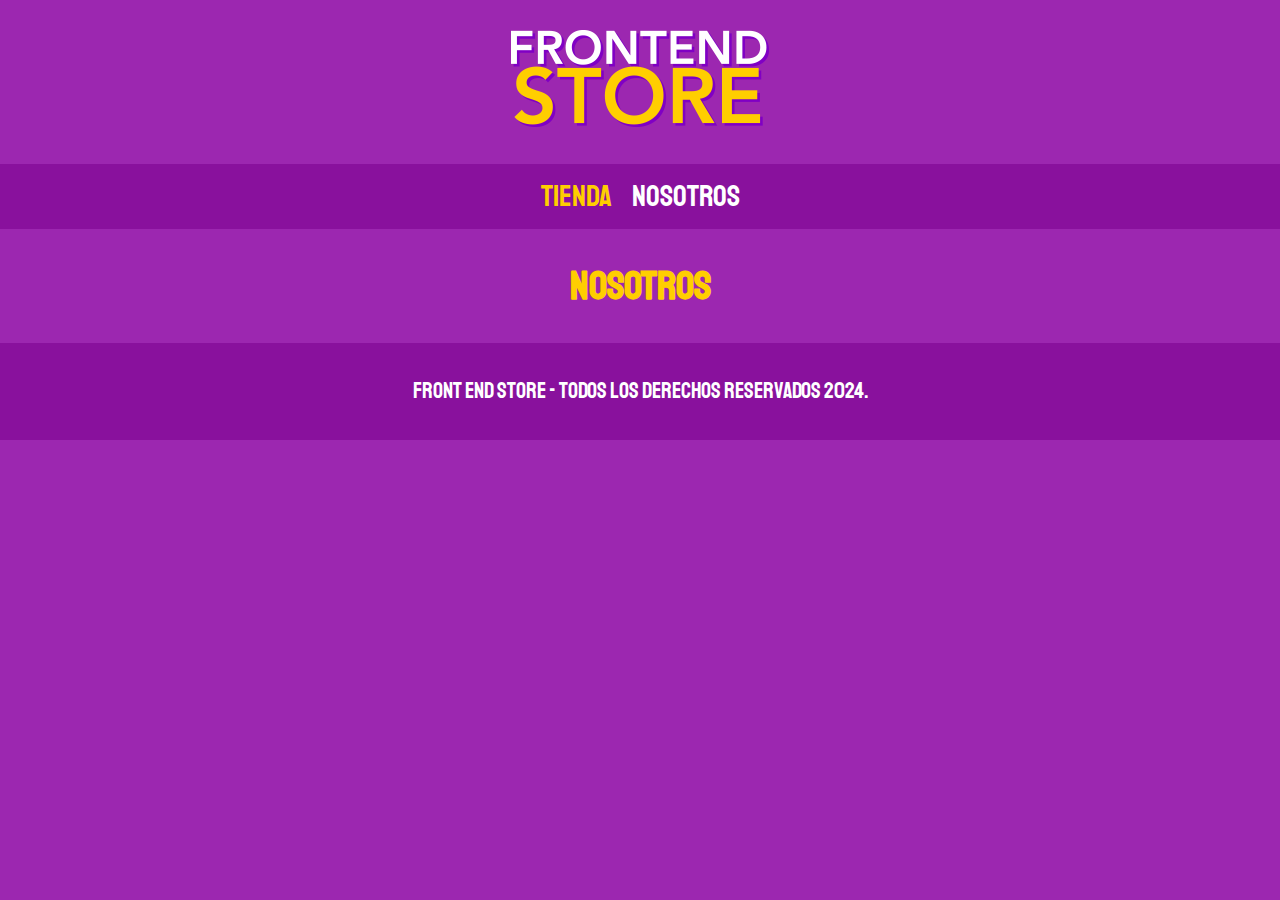
==== nosotros.html @ ff4112a9 "Se agregan archivos  nosotros.html y productos.html" ====
<!DOCTYPE html>
<html lang="en">
<head>
  <meta charset="UTF-8">
  <meta name="viewport" content="width=device-width, initial-scale=1.0">
  <title>FrontEnd Store</title>
  <link rel="stylesheet" href="css/normalize.css">
  <link rel="preconnect" href="https://fonts.googleapis.com">
  <link rel="preconnect" href="https://fonts.gstatic.com" crossorigin>
  <link href="https://fonts.googleapis.com/css2?family=Staatliches&display=swap" rel="stylesheet">
  <link rel="stylesheet" href="css/style.css">
</head>
<body>
  <header class="header">
    <a href="index.html">
      <img class="header__logo" src="img/logo.png" alt="Logotipo">
    </a>
  </header>

  <nav class="navegacion">
    <a class="navegacion__enlace navegacion__enlace--activo" href="index.html">Tienda</a>
    <a class="navegacion__enlace" href="nosotros.html">Nosotros</a>
  </nav>

  <main class="contenedor">
    <h1>Nosotros</h1>
  </main>

  <footer class="footer">
    <p class="footer__texto">Front End Store - Todos los derechos reservados 2024.</p>
  </footer>
  
</body>
</html>
---- css/style.css ----
:root{
  --primario: #9C27B0;
  --primarioOscuro: #89119D;
  --secundario: #FFCE00;
  --secundarioOscuro: #rgb(233,287,2);
  --blanco: #FFF;
  --negro: #000;
  --fuentePrincipal: "Staatliches", sans-serif;
}

html {
  box-sizing: border-box;
  font-size: 62.5%; /* para igualar 1rem en 10px */
}

*, *:before, *:after {
  box-sizing: inherit;
}

/** Globales **/
body{
  background-color: var(--primario);
  font-size: 1.6rem;
  line-height: 1.5;
}

p{
  font-size: 1.8rem;
  font-family: Arial, Helvetica, sans-serif;
  color: var(--blanco);
}

a{
  text-decoration: none;
}

img{
  max-width: 100%;
}

.contenedor{
  max-width: 120rem;
  margin: 0 auto; /* para centrar todo el contenido */
}

h1, h2, h3{
  text-align: center;
  color: var(--secundario);
  font-family: var(--fuentePrincipal);
}

h1{
  font-size: 4rem;
}

h2{
  font-size: 3.2rem;
}

h3{
  font-size: 2.4rem;
}

/** Header **/
.header{
  display: flex;
  justify-content: center;
}

.header__logo{
  margin: 3rem 0;
}

/** Footer **/
.footer{
  background-color: var(--primarioOscuro);
  padding: 1rem 0;
  margin-top: 2rem;
}

.footer__texto{
  font-family: var(--fuentePrincipal);
  text-align: center;
  font-size: 2.2rem;
}

/** Navegacion **/
.navegacion{
  background-color: var(--primarioOscuro);
  padding: 1rem 0;
  display: flex;
  justify-content: center;
  gap: 2rem;
}

.navegacion__enlace{
  font-family: var(--fuentePrincipal);
  color: var(--blanco);
  font-size: 3rem;
}

.navegacion__enlace--activo,
.navegacion__enlace:hover{
  color: var(--secundario);
}
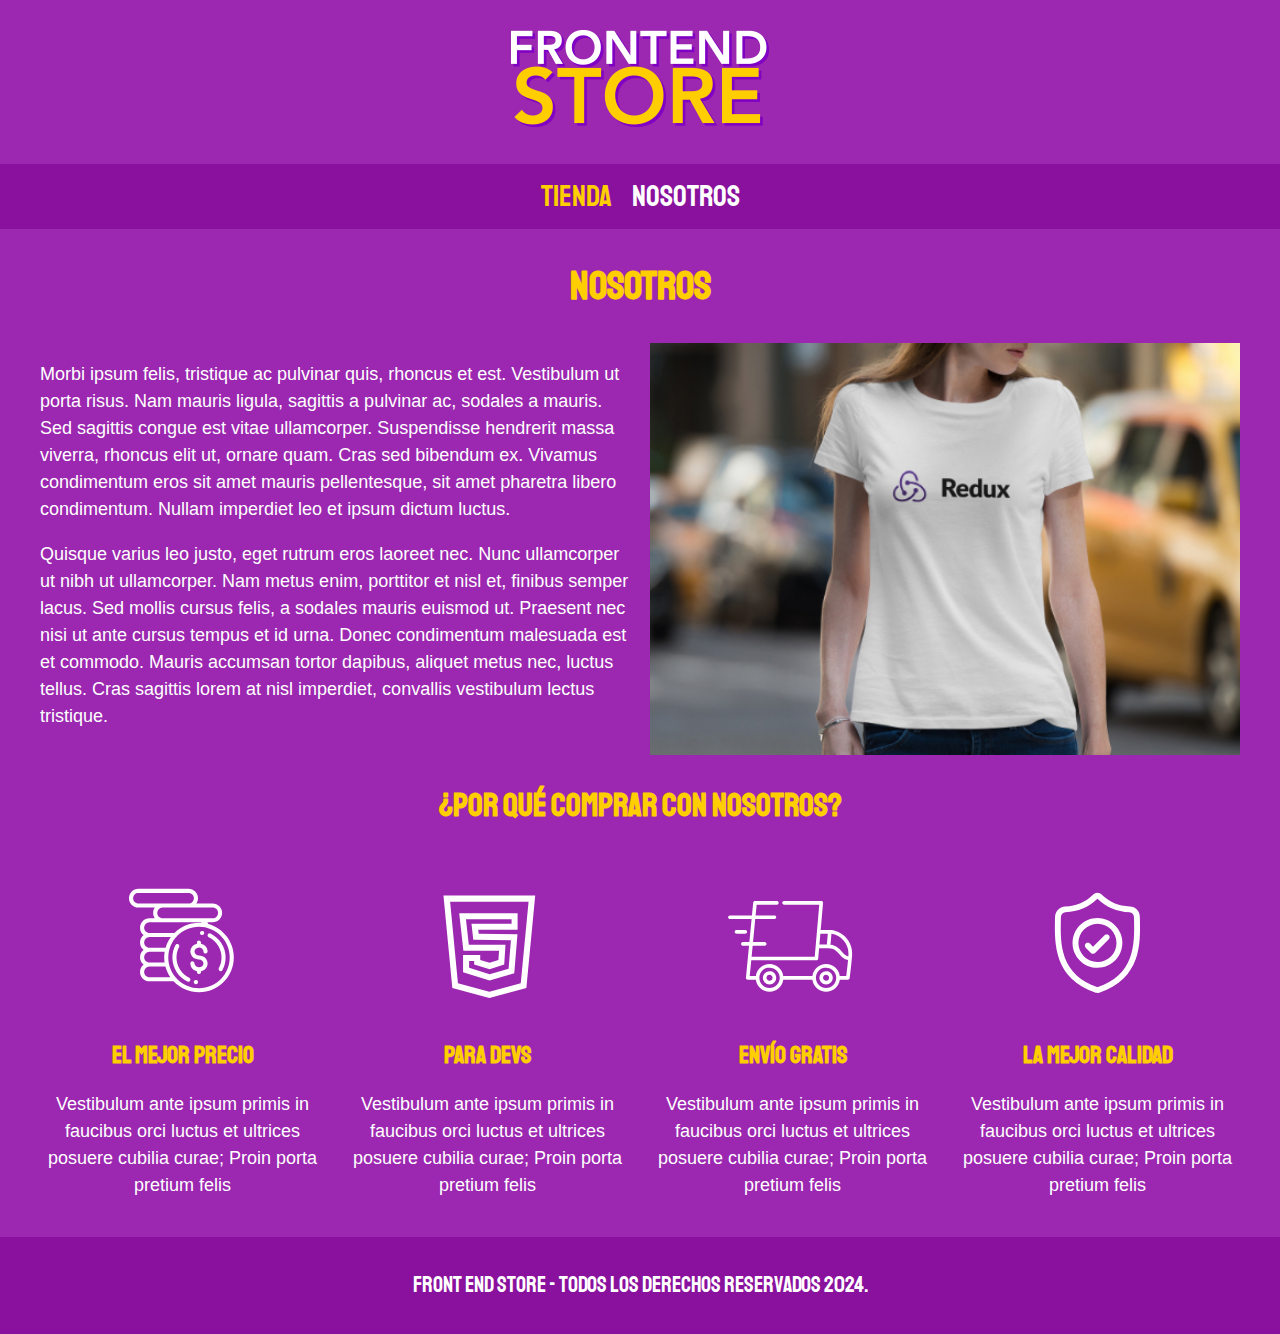
==== commit fd93b7fd: "Se agrega contenido a nosotros.html-index.html-style.css" ====
--- a/nosotros.html
+++ b/nosotros.html
@@ -24,7 +24,48 @@
 
   <main class="contenedor">
     <h1>Nosotros</h1>
+    <div class="nosotros">
+      <div class="nosotros__contenido">
+        <p>
+          Morbi ipsum felis, tristique ac pulvinar quis, rhoncus et est. Vestibulum ut porta risus. Nam mauris ligula, sagittis a pulvinar ac, sodales a mauris. Sed sagittis congue est vitae ullamcorper. Suspendisse hendrerit massa viverra, rhoncus elit ut, ornare quam. Cras sed bibendum ex. Vivamus condimentum eros sit amet mauris pellentesque, sit amet pharetra libero condimentum. Nullam imperdiet leo et ipsum dictum luctus. 
+        </p>
+        <p>
+          Quisque varius leo justo, eget rutrum eros laoreet nec. Nunc ullamcorper ut nibh ut ullamcorper. Nam metus enim, porttitor et nisl et, finibus semper lacus. Sed mollis cursus felis, a sodales mauris euismod ut. Praesent nec nisi ut ante cursus tempus et id urna. Donec condimentum malesuada est et commodo. Mauris accumsan tortor dapibus, aliquet metus nec, luctus tellus. Cras sagittis lorem at nisl imperdiet, convallis vestibulum lectus tristique. 
+         </p>
+      </div>
+      <img class="nosotros__imagen" src="img/nosotros.jpg" alt="imagen nosotros">
+    </div>
   </main>
+
+  <section class="contenedor comprar">
+    <h2 class="comprar__titulo">¿Por qué Comprar con nosotros?</h2>
+
+    <div class="bloques">
+        <div class="bloque">
+            <img class="bloque__imagen" src="img/icono_1.png" alt="por que comprar">
+            <h3 class="bloque__titulo">El Mejor Precio</h3>
+            <p>Vestibulum ante ipsum primis in faucibus orci luctus et ultrices posuere cubilia curae; Proin porta pretium felis</p>
+        </div> <!--.bloque-->
+
+        <div class="bloque">
+            <img class="bloque__imagen" src="img/icono_2.png" alt="por que comprar">
+            <h3 class="bloque__titulo">Para Devs</h3>
+            <p>Vestibulum ante ipsum primis in faucibus orci luctus et ultrices posuere cubilia curae; Proin porta pretium felis</p>
+        </div> <!--.bloque-->
+
+        <div class="bloque">
+            <img class="bloque__imagen" src="img/icono_3.png" alt="por que comprar">
+            <h3 class="bloque__titulo">Envío Gratis</h3>
+            <p>Vestibulum ante ipsum primis in faucibus orci luctus et ultrices posuere cubilia curae; Proin porta pretium felis</p>
+        </div> <!--.bloque-->
+
+        <div class="bloque">
+            <img class="bloque__imagen" src="img/icono_4.png" alt="por que comprar">
+            <h3 class="bloque__titulo">La Mejor Calidad</h3>
+            <p>Vestibulum ante ipsum primis in faucibus orci luctus et ultrices posuere cubilia curae; Proin porta pretium felis</p>
+        </div> <!--.bloque-->
+    </div><!--.bloques-->
+  </section> 
 
   <footer class="footer">
     <p class="footer__texto">Front End Store - Todos los derechos reservados 2024.</p>
--- a/css/style.css
+++ b/css/style.css
@@ -102,4 +102,114 @@
 .navegacion__enlace--activo,
 .navegacion__enlace:hover{
   color: var(--secundario);
-}+}
+
+/** Grid **/
+.grid{
+  display: grid;
+  grid-template-columns: repeat(2, 1fr);
+  gap: 2rem; /* agrupa column-gap y row-gap en una misma linea */
+}
+
+@media(min-width: 768px){
+  .grid{
+    grid-template-columns: repeat(3, 1fr);
+  }
+}
+
+/** Productos **/
+.producto{
+  background-color: var(--primarioOscuro);
+  padding: 1rem;
+}
+
+.producto__imagen{
+  width: 100%;
+}
+
+.producto__nombre{
+  font-size: 4rem;
+}
+
+.producto__precio{
+  font-size: 2.8rem;
+  color: var(--secundario);
+  line-height: 1.2;
+}
+
+.producto__nombre,
+.producto__precio{
+  font-family: var(--fuentePrincipal);
+  margin: 1rem 0;
+  text-align: center;
+}
+
+/** Graficos **/
+.grafico{
+  min-height: 30rem;
+  background-repeat: no-repeat;
+  background-size: cover;
+  grid-column: 1 / 3;
+}
+
+.grafico--camisas{
+  grid-row: 2 / 3;
+  background-image: url(../img/grafico1.jpg) ;
+}
+
+.grafico--node{
+  background-image: url(../img/grafico2.jpg);
+  grid-row: 8 / 9;
+}
+
+@media (min-width: 768px) {
+  .grafico--node {
+      grid-row: 5 / 6;
+      grid-column: 2 / 4;
+  }
+}
+
+/** Nosotros **/
+.nosotros{
+  display: grid;
+  grid-template-rows: repeat(2, auto);
+}
+
+@media(min-width: 768px){
+  .nosotros{
+    grid-template-columns: repeat(2, 1fr);
+    column-gap: 2rem;
+  }
+}
+
+.nosotros__imagen{
+  grid-row: 1 / 2;
+  width: 100%;
+}
+
+@media(min-width: 768px){
+  .nosotros__imagen{
+    grid-column: 2 / 3;
+  }
+}
+
+/** Bloques **/
+.bloques {
+  display: grid;
+  grid-template-columns: repeat(2, 1fr);
+  gap: 2rem;
+}
+@media (min-width: 768px) {
+  .bloques {
+      grid-template-columns: repeat(4, 1fr);
+  }
+}
+
+.bloque {
+  text-align: center;
+}
+
+.bloque__titulo {
+  margin: 0;
+}
+
